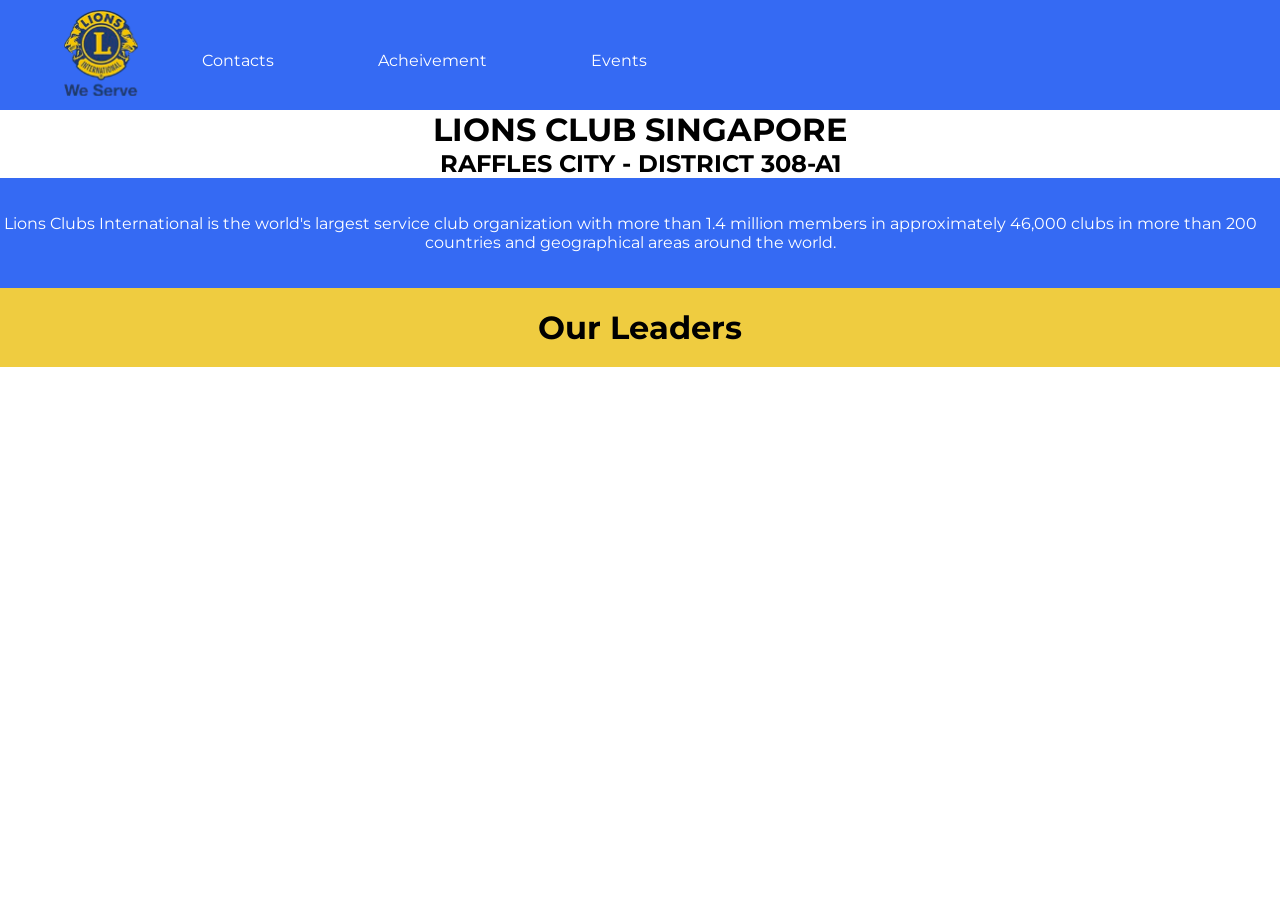
==== templates/index.html @ 92300bbc "updated UI" ====
<!DOCTYPE html>
<html lang="en">
<head>
    <meta charset="UTF-8">
    <meta name="viewport" content="width=device-width, initial-scale=1.0">
    <title>Lions Club Singapore Raffles City</title>
    <link rel="stylesheet" href="../static/style.css">
    <link rel="preconnect" href="https://fonts.googleapis.com">
    <link rel="preconnect" href="https://fonts.gstatic.com" crossorigin>
    <link href="https://fonts.googleapis.com/css2?family=Inter:ital,opsz,wght@0,14..32,100..900;1,14..32,100..900&family=JetBrains+Mono:ital,wght@0,100..800;1,100..800&display=swap" rel="stylesheet">
    <link rel="preconnect" href="https://fonts.googleapis.com">
<link rel="preconnect" href="https://fonts.gstatic.com" crossorigin>
<link href="https://fonts.googleapis.com/css2?family=Alegreya+Sans+SC:ital,wght@0,100;0,300;0,400;0,500;0,700;0,800;0,900;1,100;1,300;1,400;1,500;1,700;1,800;1,900&family=Bodoni+Moda:ital,opsz,wght@0,6..96,400..900;1,6..96,400..900&family=Forum&family=Italiana&family=Kranky&family=Lilita+One&family=Montserrat:ital,wght@0,100..900;1,100..900&family=Old+Standard+TT:ital,wght@0,400;0,700;1,400&family=Schoolbell&display=swap" rel="stylesheet">
</head>
<body>
    <div id="navbar">
        
    <nav>
    


        <ul>
            <li>
                <svg width="74.2" height="86.4" viewBox="0 0 371 432" fill="none" xmlns="http://www.w3.org/2000/svg" xmlns:xlink="http://www.w3.org/1999/xlink">
                    <rect width="371" height="432" fill="url(#pattern0_26_2)"/>
                    <defs>
                    <pattern id="pattern0_26_2" patternContentUnits="objectBoundingBox" width="1" height="1">
                    <use xlink:href="#image0_26_2" transform="scale(0.00820014 0.00704225)"/>
                    </pattern>
                    <image id="image0_26_2" width="122" height="142" preserveAspectRatio="none" xlink:href="[data-uri]"/>
                    </defs>
                </svg>
            </li>
            <li><a class = "navbar-links" href="contacts.html">Contacts</a></li>
            <li><a class = "navbar-links" href="acheivements.html">Acheivement</a></li>
            <li><a class = "navbar-links" href="events.html">Events</a></li>
        </ul>
    </nav>
    </div>
    
    <main>
        <div class="title">
            <h1>LIONS CLUB SINGAPORE</h1>
            <h2>RAFFLES CITY - DISTRICT 308-A1</h2>
        </div>
        <div class = "about-us">
            <p>Lions Clubs International is the world's largest service club organization with more than 1.4 million members in approximately 46,000 clubs in more than 200 countries and geographical areas around the world.</p>
        </div>
        <div class = "leaders">
                <h1 id="leaders-title">Our Leaders</h1>
        </div>
        <table>
            <tr></tr>
            <tr></tr>
            <tr></tr>
            <tr></tr>
        </table>
    </main>
</body>
</html>
---- static/style.css ----
body{
    margin: 0;
    font-family: "Montserrat", sans-serif;
    --blue:#356AF3;
    --yellow:#EFCC40;
}

body::selection{
    color: black;
    background-color: #fffd79;
}

#navbar{
    background-color:var(--blue);
    display: block;
    text-decoration: none;
    text-align: center;
    margin: auto;
    max-height: 160px;
    padding-bottom: 10px;  
    padding-top: 10px;
    padding-left: 5%;
    float: left;
    width:95vw;
    display: flex;
    justify-content: space-between;
}

ul{
    list-style-type: none;
    margin: 0;
    padding: 0;
}

li{
    display: inline;
    margin-right: 20px;

}

.navbar-links{
    text-decoration: none;
    color: white;
    position: relative;
    top: -30px;
    padding-left: 40px;
    padding-right: 40px;
}

.title h1,.title h2{
    margin:0px;
    text-align: center;
}

.title{
    background-image: "../static/banner.jpg";
}


.about-us{
    background-color: var(--blue);
    padding: 20px 20px 20px 0px;
    color:white;
    text-align: center;
}

#leaders-title{
    background-color: var(--yellow);
    color: black;
    margin: 0;
    text-align: center;
    padding-top: 20px;
    padding-bottom: 20px;
}
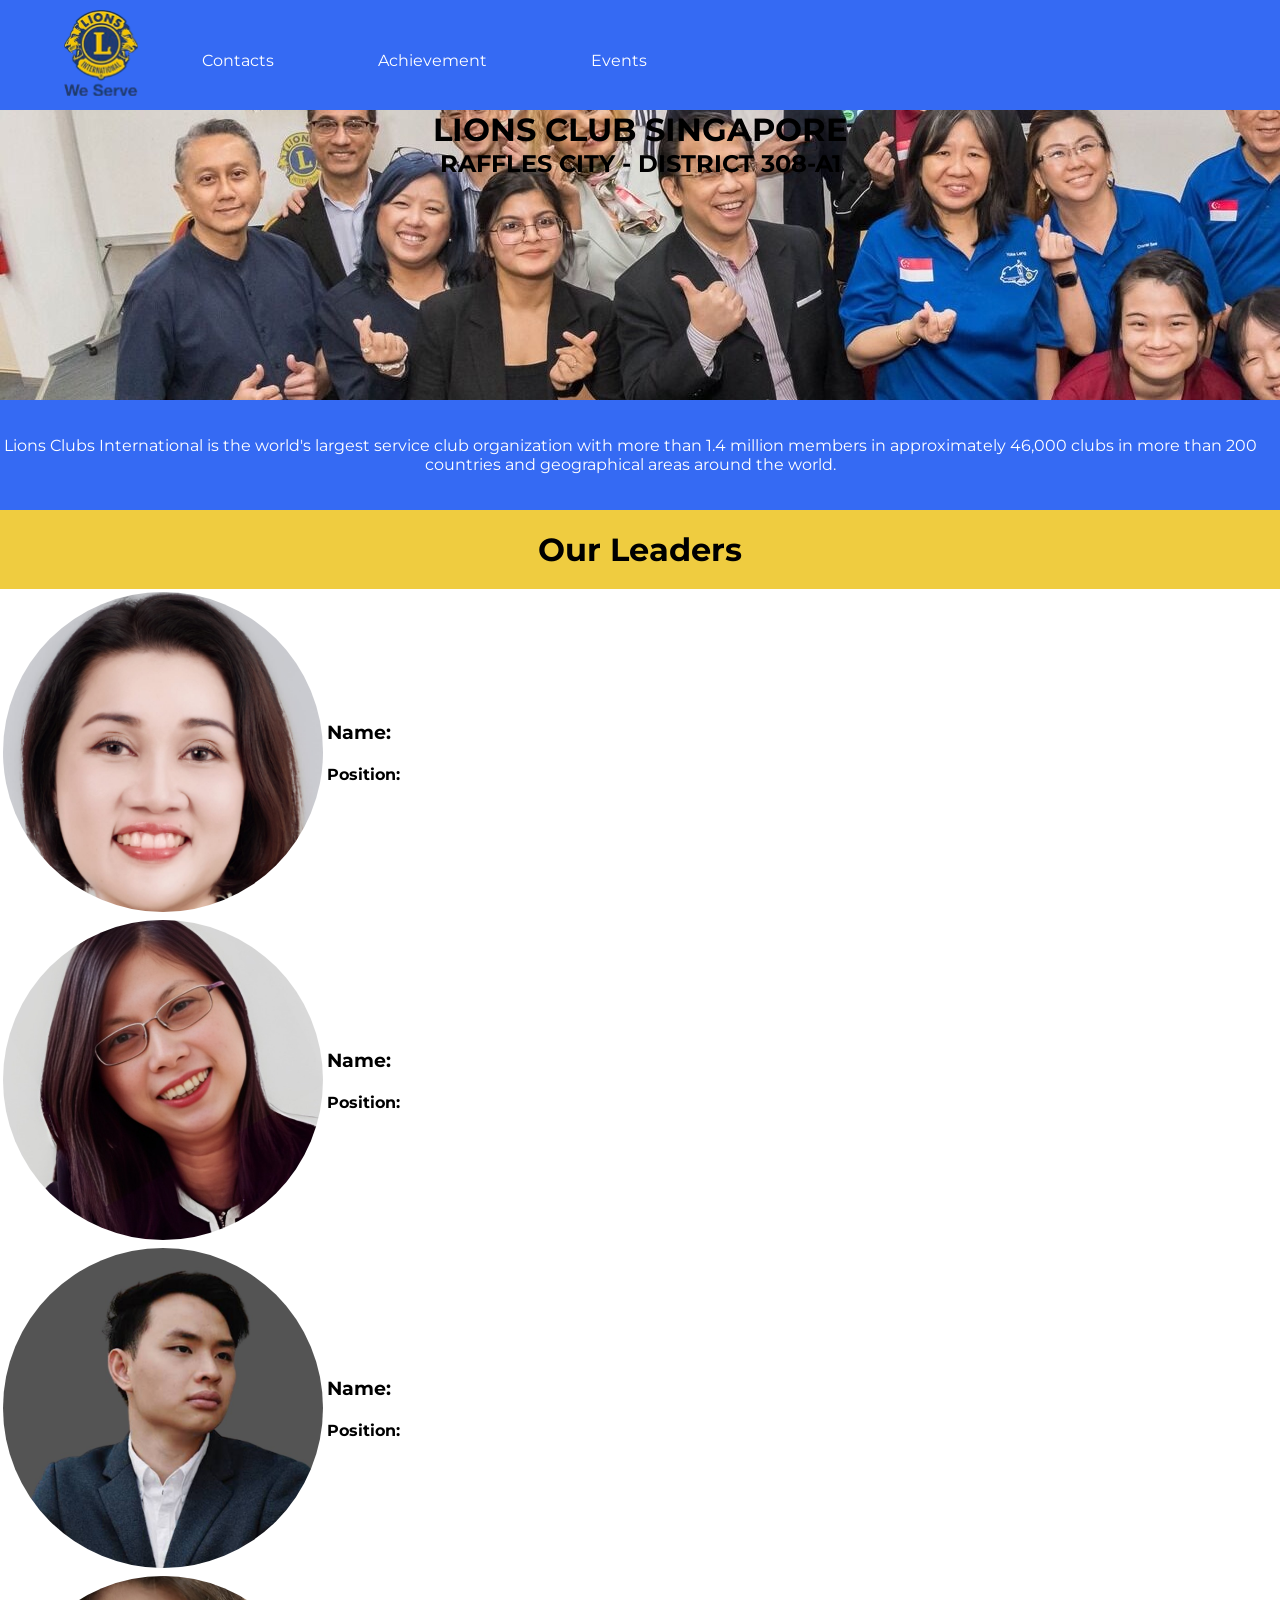
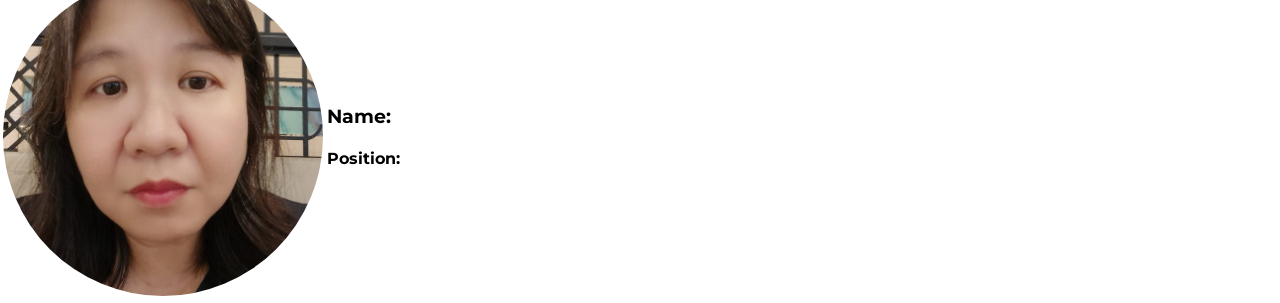
==== commit f765af13: "Co-authored-by: motivational-messages <motivational-messages@users.noreply.github.com>" ====
--- a/templates/index.html
+++ b/templates/index.html
@@ -32,13 +32,14 @@
                 </svg>
             </li>
             <li><a class = "navbar-links" href="contacts.html">Contacts</a></li>
-            <li><a class = "navbar-links" href="acheivements.html">Acheivement</a></li>
+            <li><a class = "navbar-links" href="achievements.html">Achievement</a></li>
             <li><a class = "navbar-links" href="events.html">Events</a></li>
         </ul>
     </nav>
     </div>
     
     <main>
+        
         <div class="title">
             <h1>LIONS CLUB SINGAPORE</h1>
             <h2>RAFFLES CITY - DISTRICT 308-A1</h2>
@@ -50,10 +51,58 @@
                 <h1 id="leaders-title">Our Leaders</h1>
         </div>
         <table>
-            <tr></tr>
-            <tr></tr>
-            <tr></tr>
-            <tr></tr>
+            <tr>
+                <td>
+                    <div class = "person">
+                        <img class = "images" src = "../static/1.jpeg">
+                    </div>
+                </td>
+                <td>
+                    <div class = "person_info">
+                        <h3>Name: </h3>
+                        <h4>Position: </h4>
+                    </div>
+                </td>
+            </tr>
+            <tr>
+                <td>
+                    <div class = "person">
+                        <img class = "images" src = "../static/2.jpeg">
+                    </div>
+                </td>
+                <td>
+                    <div class = "person_info">
+                        <h3>Name: </h3>
+                        <h4>Position: </h4>
+                    </div>
+                </td>
+            </tr>
+            <tr>
+                <td>
+                    <div class = "person">
+                        <img class = "images" src = "../static/3.jpeg">
+                    </div>
+                </td>
+                <td>
+                    <div class = "person_info">
+                        <h3>Name: </h3>
+                        <h4>Position: </h4>
+                    </div>
+                </td>
+            </tr>
+            <tr>
+                <td>
+                    <div class = "person">
+                        <img class = "images" src = "../static/4.jpeg">
+                    </div>
+                </td>
+                <td>
+                    <div class = "person_info">
+                        <h3>Name: </h3>
+                        <h4>Position: </h4>
+                    </div>
+                </td>
+            </tr>
         </table>
     </main>
 </body>
--- a/static/style.css
+++ b/static/style.css
@@ -53,7 +53,8 @@
 }
 
 .title{
-    background-image: "../static/banner.jpg";
+    background-image: url("./banner.jpg");
+    height:25em;
 }
 
 
@@ -71,4 +72,22 @@
     text-align: center;
     padding-top: 20px;
     padding-bottom: 20px;
+}
+
+.images{
+    height:20em;
+    width:20em;
+    object-fit: cover;
+    border-radius:50%;
+}
+
+
+
+
+
+h1, h2, h3, h4, p,a {
+    transition-duration: 0.5s;
+}
+p:hover, h1:hover, h2:hover, h3:hover, h4:hover, a:hover{
+    transform: translateY(5px);
 }
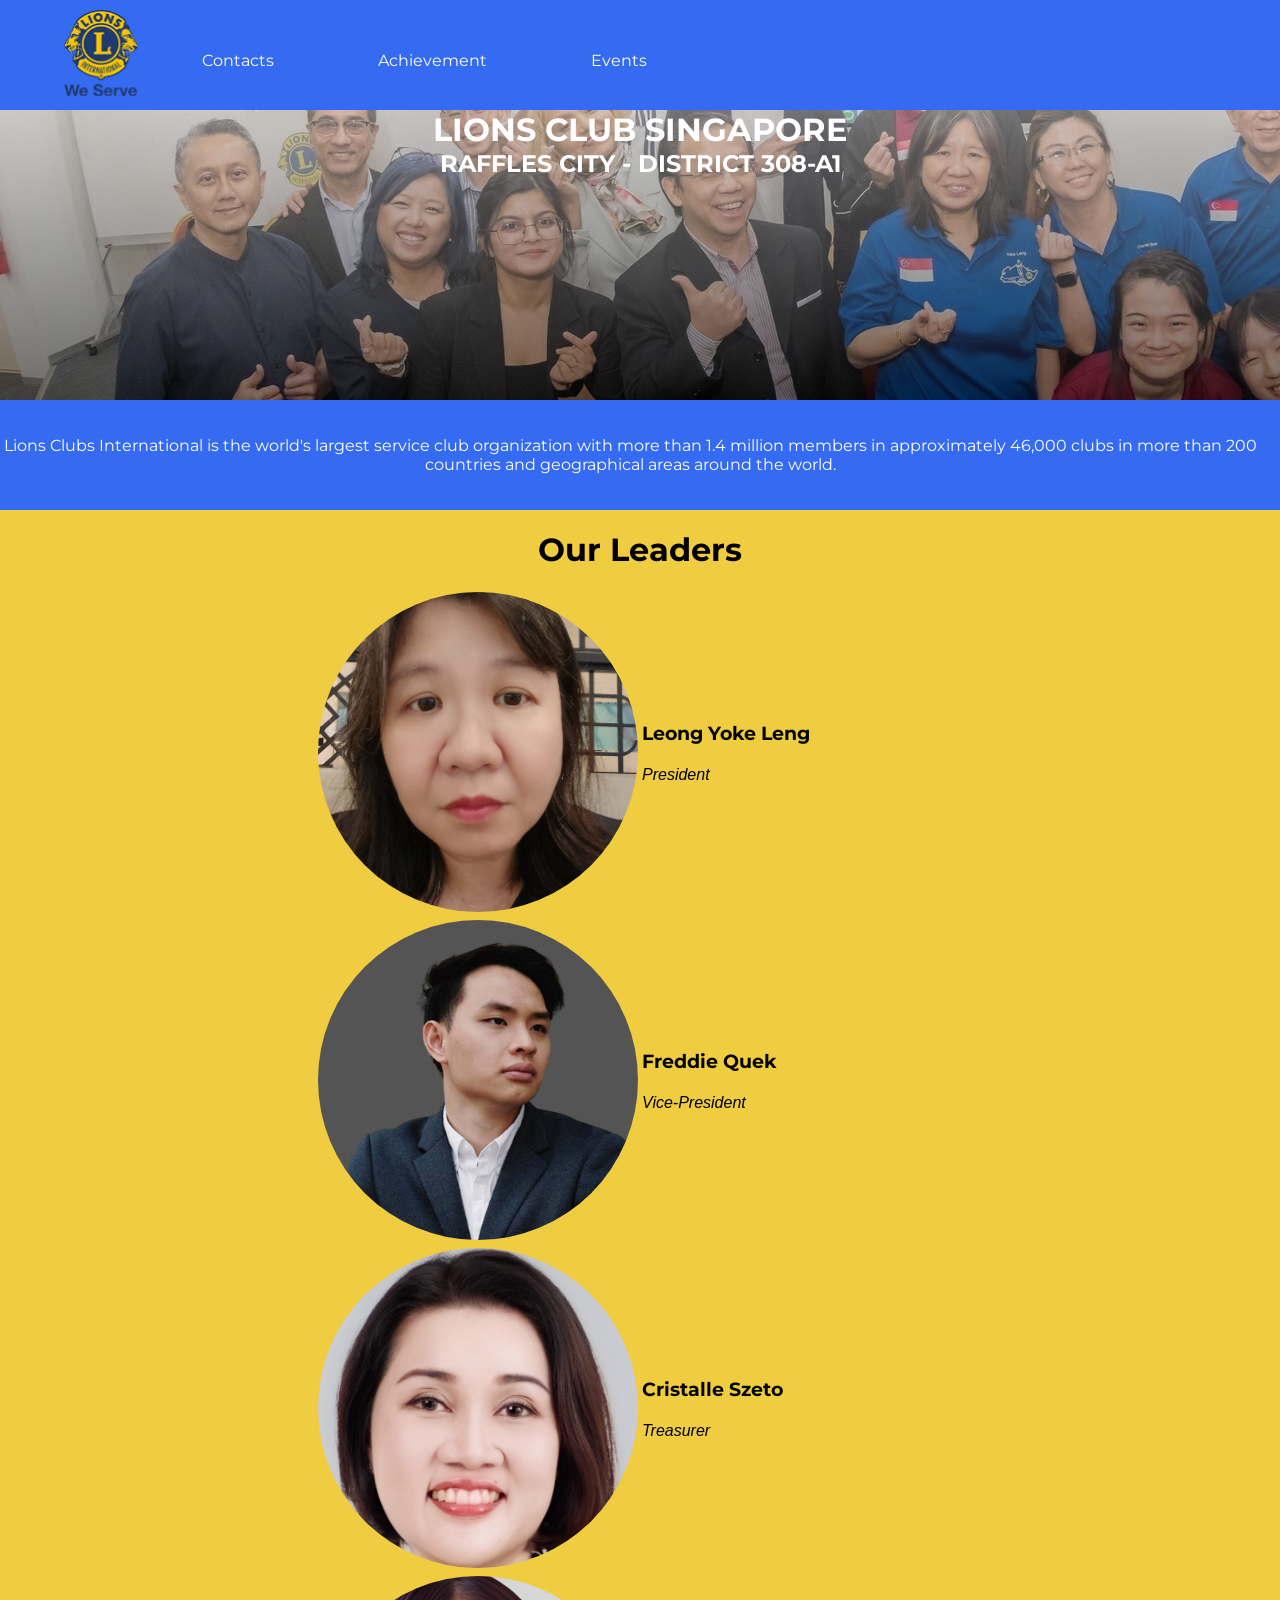
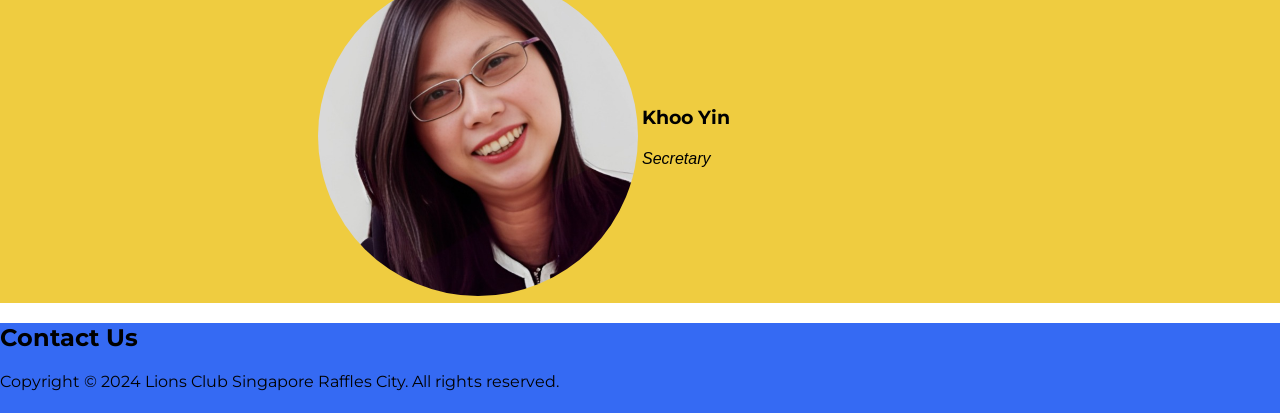
==== commit dac35f11: "theme update" ====
--- a/templates/index.html
+++ b/templates/index.html
@@ -50,7 +50,34 @@
         <div class = "leaders">
                 <h1 id="leaders-title">Our Leaders</h1>
         </div>
-        <table>
+        <table class = "leaders_table">
+            
+            <tr>
+                <td>
+                    <div class = "person">
+                        <img class = "images" src = "../static/4.jpeg">
+                    </div>
+                </td>
+                <td>
+                    <div class = "person_info">
+                        <h3 class="name">Leong Yoke Leng</h3>
+                        <h4 class="position">President</h4>
+                    </div>
+                </td>
+            </tr>
+            <tr>
+                <td>
+                    <div class = "person">
+                        <img class = "images" src = "../static/3.jpeg">
+                    </div>
+                </td>
+                <td>
+                    <div class = "person_info">
+                        <h3 class="name">Freddie Quek</h3>
+                        <h4 class="position">Vice-President</h4>
+                    </div>
+                </td>
+            </tr>
             <tr>
                 <td>
                     <div class = "person">
@@ -59,8 +86,8 @@
                 </td>
                 <td>
                     <div class = "person_info">
-                        <h3>Name: </h3>
-                        <h4>Position: </h4>
+                        <h3 class="name">Cristalle Szeto</h3>
+                        <h4 class="position">Treasurer</h4>
                     </div>
                 </td>
             </tr>
@@ -72,38 +99,22 @@
                 </td>
                 <td>
                     <div class = "person_info">
-                        <h3>Name: </h3>
-                        <h4>Position: </h4>
-                    </div>
-                </td>
-            </tr>
-            <tr>
-                <td>
-                    <div class = "person">
-                        <img class = "images" src = "../static/3.jpeg">
-                    </div>
-                </td>
-                <td>
-                    <div class = "person_info">
-                        <h3>Name: </h3>
-                        <h4>Position: </h4>
-                    </div>
-                </td>
-            </tr>
-            <tr>
-                <td>
-                    <div class = "person">
-                        <img class = "images" src = "../static/4.jpeg">
-                    </div>
-                </td>
-                <td>
-                    <div class = "person_info">
-                        <h3>Name: </h3>
-                        <h4>Position: </h4>
+                        <h3 class="name">Khoo Yin</h3>
+                        <h4 class="position">Secretary</h4>
                     </div>
                 </td>
             </tr>
         </table>
     </main>
+    <footer>
+        <grid>
+            <h2>Contact Us</h2>
+            <a href=""><i class="fa-brands fa-linkedin"></i></a>
+            <a href=""><i class="fa-brands fa-facebook"></i></a>
+        </grid>
+        <div class = "footer">
+                <p>Copyright © 2024 Lions Club Singapore Raffles City. All rights reserved.</p>
+        </div>
+    </footer>
 </body>
 </html>
--- a/static/style.css
+++ b/static/style.css
@@ -1,3 +1,7 @@
+html{
+    width:100vw;
+}
+
 body{
     margin: 0;
     font-family: "Montserrat", sans-serif;
@@ -50,11 +54,14 @@
 .title h1,.title h2{
     margin:0px;
     text-align: center;
+    color: white;
+    vertical-align: bottom;
 }
 
+
 .title{
-    background-image: url("./banner.jpg");
-    height:25em;
+    background-image: linear-gradient(#ffffff80,#00000080),url("./banner.jpg");
+    min-height:25em;
 }
 
 
@@ -81,7 +88,16 @@
     border-radius:50%;
 }
 
+.leaders_table{
+    width:100vw;
+    display: flex;
+    justify-content: center;
+    background-color: var(--yellow);
+}
 
+td{
+    width: 25vw;
+}
 
 
 
@@ -90,4 +106,20 @@
 }
 p:hover, h1:hover, h2:hover, h3:hover, h4:hover, a:hover{
     transform: translateY(5px);
+}
+
+.name{
+    font-weight: bold;
+}
+
+.position{
+    font-style: italic;
+    font-weight: 400;
+}
+
+footer{
+    padding:0px;
+    margin:0px;
+    background-color:var(--blue);
+    height:10vh;
 }
